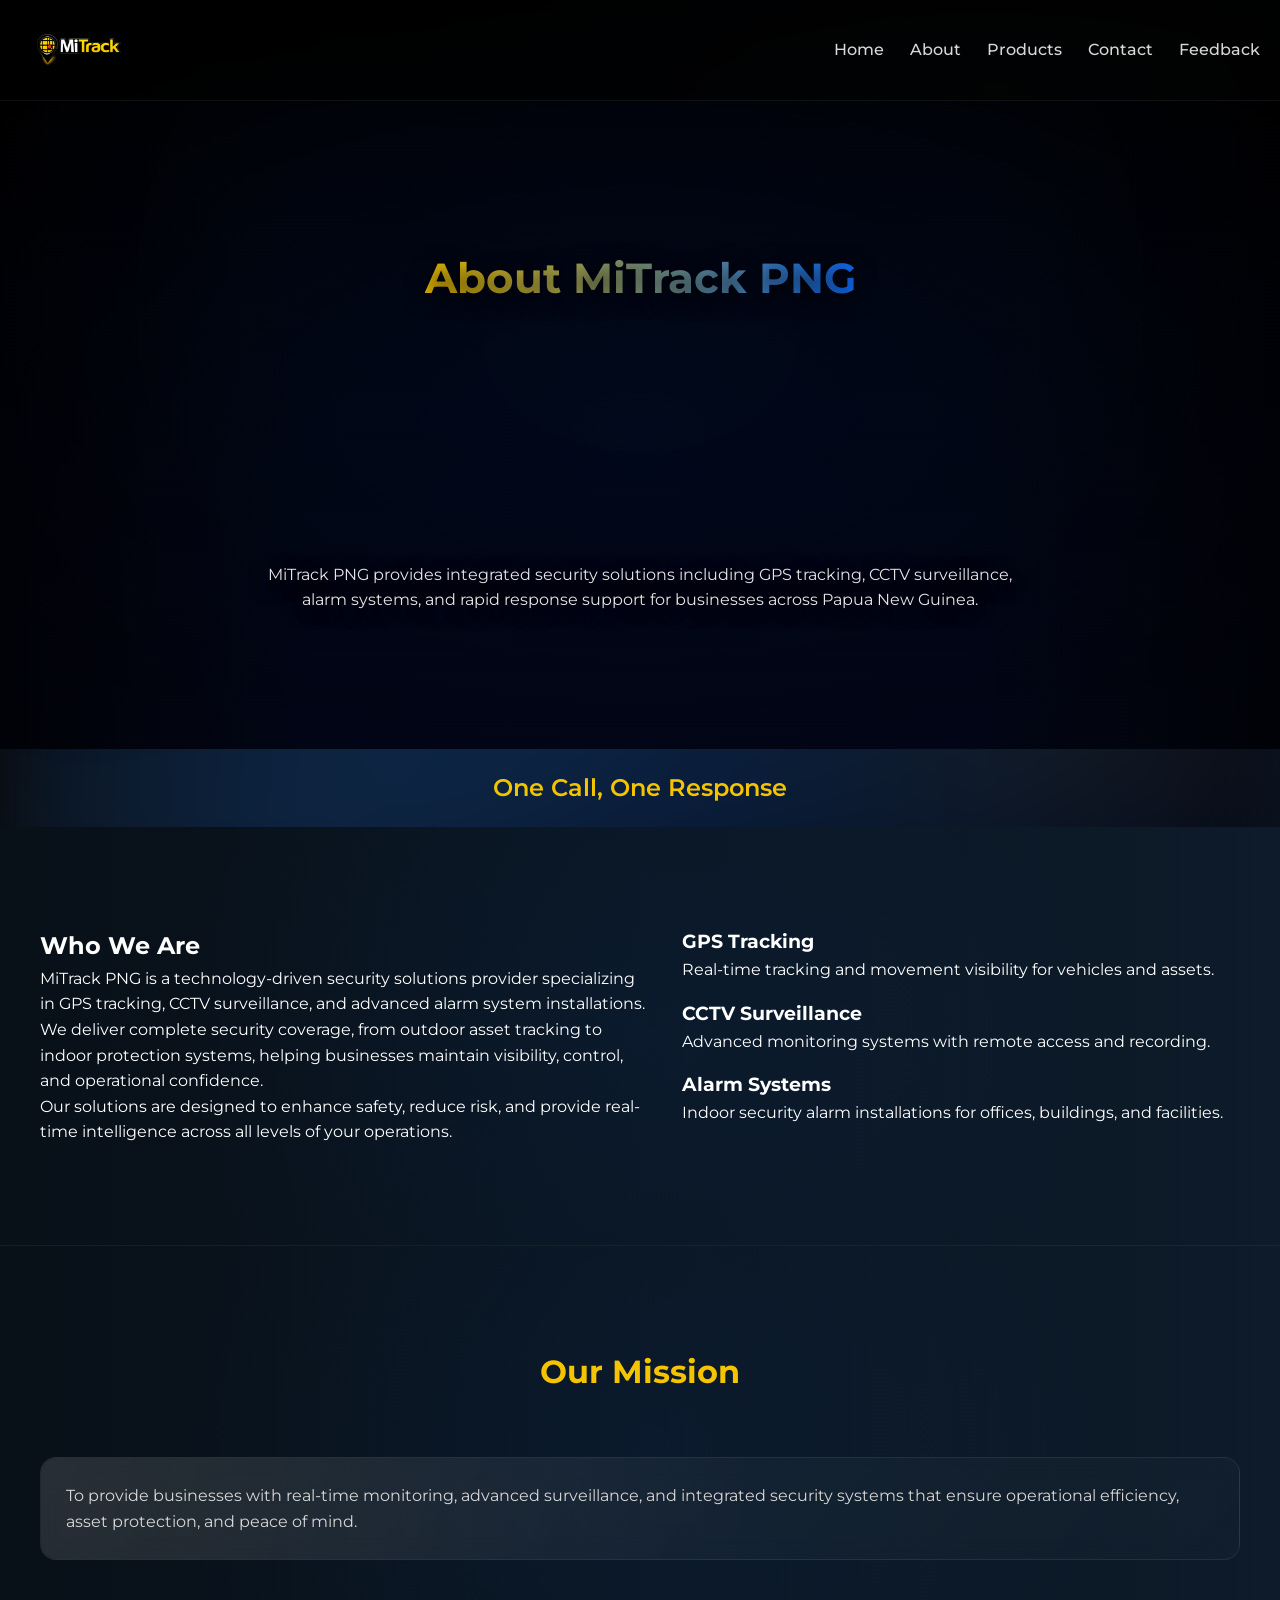
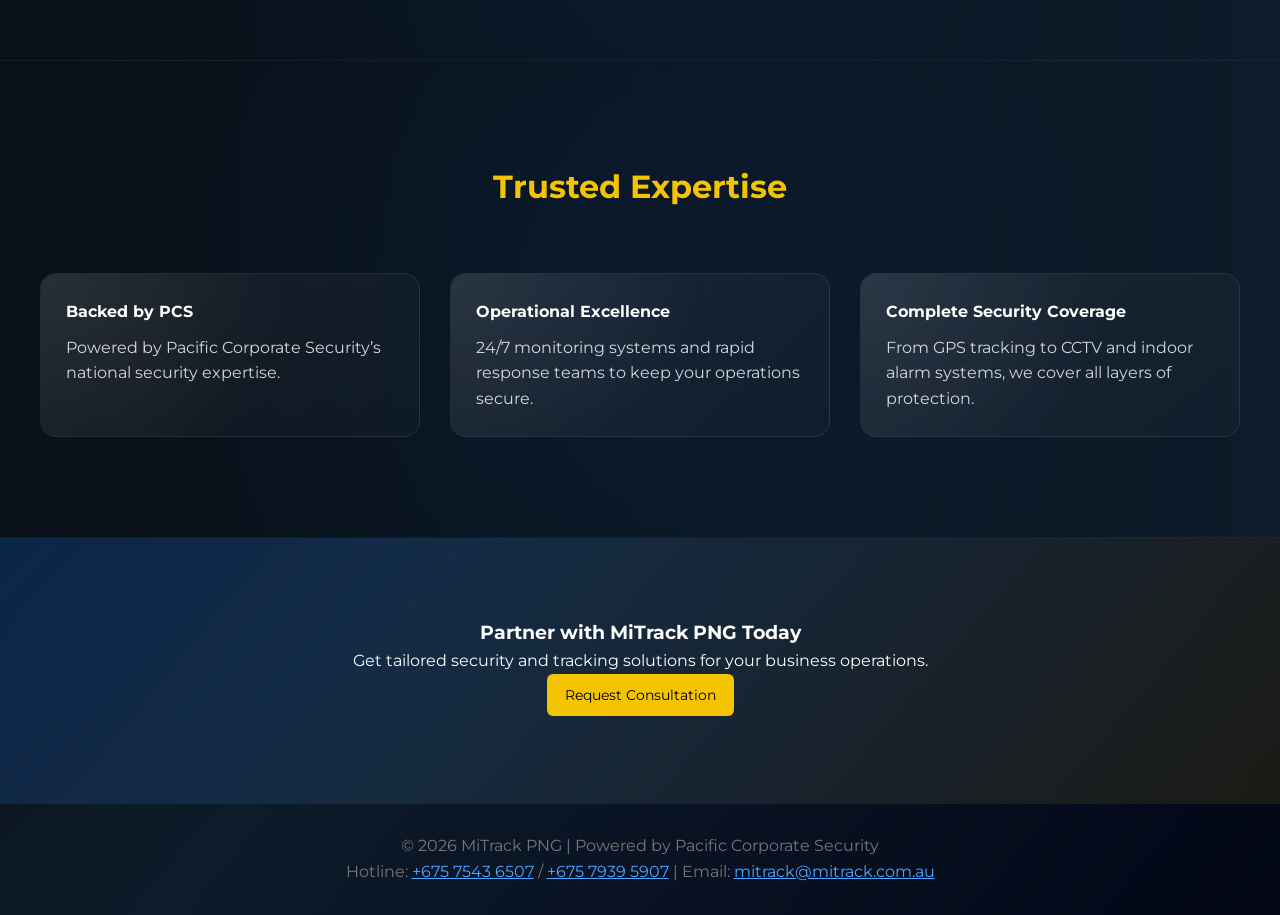
==== about.html @ 1e03e157 "Update about page slideshow captions" ====
<!DOCTYPE html>
<html lang="en">
<head>
<meta charset="UTF-8">
<meta name="viewport" content="width=device-width, initial-scale=1.0">
<title>About | MiTrack PNG</title>
<meta name="description" content="Learn about MiTrack PNG’s mission and trusted expertise in GPS tracking, surveillance, and response services.">
<meta property="og:title" content="About MiTrack PNG">
<meta property="og:description" content="Discover MiTrack PNG’s mission and partnership-driven security expertise.">
<meta property="og:type" content="website">
<meta property="og:url" content="https://mitrackpng.com/about.html">
<meta property="og:image" content="https://mitrackpng.com/assets/images/logo.png">
<link rel="canonical" href="https://mitrackpng.com/about.html">
<link rel="preconnect" href="https://fonts.googleapis.com">
<link rel="preconnect" href="https://fonts.gstatic.com" crossorigin>
<link href="https://fonts.googleapis.com/css2?family=Montserrat:wght@300;400;600;700&display=swap" rel="stylesheet">
<link rel="stylesheet" href="css/style.css?v=20260530">
</head>
<body>

<nav>
  <div class="nav-left">
    <a href="index.html" class="logo-link" aria-label="MiTrack PNG home"><img src="assets/images/logo.png" alt="MiTrack Logo" class="logo"></a>
    <button id="nav-toggle" aria-label="Toggle menu" aria-controls="primary-navigation" aria-expanded="false">☰</button>
  </div>
  <ul id="primary-navigation">
    <li><a href="index.html">Home</a></li>
    <li><a href="about.html">About</a></li>
    <li><a href="products.html">Products</a></li>
    <li><a href="contact.html">Contact</a></li>
    <li><a href="feedback.html">Feedback</a></li>
  </ul>
</nav>

<section class="hero about-hero">
  <div class="about-slideshow" aria-label="MiTrack PNG service slideshow">
    <figure class="about-slide about-slide-1">
      <img src="assets/images/mt_01.png" alt="Technical Response Unit Team">
      <figcaption>Technical Response Unit Team</figcaption>
    </figure>
    <figure class="about-slide about-slide-2">
      <img src="assets/images/mt_02.png" alt="Technical Response Unit Team">
      <figcaption>Technical Response Unit Team</figcaption>
    </figure>
    <figure class="about-slide about-slide-3">
      <img src="assets/images/mt_03.png" alt="Technical Response Unit Team">
      <figcaption>Technical Response Unit Team</figcaption>
    </figure>
    <figure class="about-slide about-slide-4">
      <img src="assets/images/mt_12.png" alt="Technical Response Unit Team">
      <figcaption>Technical Response Unit Team</figcaption>
    </figure>
    <figure class="about-slide about-slide-5">
      <img src="assets/images/mt_13.png" alt="Technical Response Unit Team">
      <figcaption>Technical Response Unit Team</figcaption>
    </figure>
    <figure class="about-slide about-slide-6">
      <img src="assets/images/mt_04.png" alt="Tracking Device Installation">
      <figcaption>Tracking Device Installation</figcaption>
    </figure>
    <figure class="about-slide about-slide-7">
      <img src="assets/images/mt_05.png" alt="Tracking Device Installation">
      <figcaption>Tracking Device Installation</figcaption>
    </figure>
    <figure class="about-slide about-slide-8">
      <img src="assets/images/mt_06.png" alt="Personal Tracking">
      <figcaption>Personal Tracking</figcaption>
    </figure>
    <figure class="about-slide about-slide-9">
      <img src="assets/images/mt_08.png" alt="CCTV Installation">
      <figcaption>CCTV INSTALLATION</figcaption>
    </figure>
    <figure class="about-slide about-slide-10">
      <img src="assets/images/mt_10.png" alt="Live Tracking Management System">
      <figcaption>Live Tracking Management System</figcaption>
    </figure>
    <figure class="about-slide about-slide-11">
      <img src="assets/images/mt_11.jpg" alt="Live Tracking Management System">
      <figcaption>Live Tracking Management System</figcaption>
    </figure>
  </div>
  <div class="about-hero-content">
    <h1>About MiTrack PNG</h1>
    <p>MiTrack PNG provides integrated security solutions including GPS tracking, CCTV surveillance, alarm systems, and rapid response support for businesses across Papua New Guinea.</p>
  </div>
</section>

<section class="motto">
  <div class="motto-container">
    <p class="motto-text">One Call, One Response</p>
  </div>
</section>

<section class="section about-split">
  <div class="about-grid">
    <div class="about-text">
      <h2>Who We Are</h2>
      <p>MiTrack PNG is a technology-driven security solutions provider specializing in GPS tracking, CCTV surveillance, and advanced alarm system installations.</p>
      <p>We deliver complete security coverage, from outdoor asset tracking to indoor protection systems, helping businesses maintain visibility, control, and operational confidence.</p>
      <p>Our solutions are designed to enhance safety, reduce risk, and provide real-time intelligence across all levels of your operations.</p>
    </div>
    <div class="about-visual">
      <div class="about-card">
        <h3>GPS Tracking</h3>
        <p>Real-time tracking and movement visibility for vehicles and assets.</p>
      </div>
      <div class="about-card">
        <h3>CCTV Surveillance</h3>
        <p>Advanced monitoring systems with remote access and recording.</p>
      </div>
      <div class="about-card">
        <h3>Alarm Systems</h3>
        <p>Indoor security alarm installations for offices, buildings, and facilities.</p>
      </div>
    </div>
  </div>
</section>

<section class="section">
  <div class="section-title"><h2>Our Mission</h2></div>
  <div class="card">
    <p>To provide businesses with real-time monitoring, advanced surveillance, and integrated security systems that ensure operational efficiency, asset protection, and peace of mind.</p>
  </div>
</section>

<section class="section">
  <div class="section-title"><h2>Trusted Expertise</h2></div>
  <div class="grid">
    <div class="card">
      <h4>Backed by PCS</h4>
      <p>Powered by Pacific Corporate Security’s national security expertise.</p>
    </div>
    <div class="card">
      <h4>Operational Excellence</h4>
      <p>24/7 monitoring systems and rapid response teams to keep your operations secure.</p>
    </div>
    <div class="card">
      <h4>Complete Security Coverage</h4>
      <p>From GPS tracking to CCTV and indoor alarm systems, we cover all layers of protection.</p>
    </div>
  </div>
</section>

<section class="cta">
  <h3>Partner with MiTrack PNG Today</h3>
  <p>Get tailored security and tracking solutions for your business operations.</p>
  <a href="contact.html" class="btn btn-primary">Request Consultation</a>
</section>

<footer>
  <p>© 2026 MiTrack PNG | Powered by Pacific Corporate Security</p>
  <p>Hotline: <a href="tel:+67575436507">+675 7543 6507</a> / <a href="tel:+67579395907">+675 7939 5907</a> | Email: <a href="mailto:mitrack@mitrack.com.au">mitrack@mitrack.com.au</a></p>
</footer>

<script src="js/main.js?v=20260530"></script>
</body>
</html>
---- css/style.css ----
/* =========================
   VARIABLES (BRANDING)
========================= */
:root {
    --primary-gold: #f5c400;
    --pcs-blue: #0d6efd;
    --light-blue: #4da6ff;
}

/* =========================
   RESET
========================= */
* {
    margin: 0;
    padding: 0;
    box-sizing: border-box;
}

/* =========================
   BODY
========================= */
html {
    scroll-behavior: smooth;
}

body {
    font-family: 'Montserrat', sans-serif;
    background: linear-gradient(130deg, #050505, #0a0a0a, #0d1b2a, #020617);
    color: #fff;
    line-height: 1.6;
    position: relative;
    overflow-x: hidden;
}

/* =========================
   FULL BLUR ABSTRACT BACKGROUND
========================= */
body::before {
    content: "";
    position: fixed;
    inset: 0;
    width: 100%;
    height: 100%;
    background: radial-gradient(ellipse 80% 60% at 20% 30%, rgba(13, 110, 253, 0.18) 0%, transparent 50%), radial-gradient(ellipse 70% 80% at 80% 20%, rgba(245, 196, 0, 0.08) 0%, transparent 45%), radial-gradient(ellipse 90% 100% at 50% 80%, rgba(13, 110, 253, 0.12) 0%, transparent 55%), radial-gradient(ellipse 60% 70% at 85% 75%, rgba(245, 196, 0, 0.06) 0%, transparent 50%), radial-gradient(circle at 15% 70%, rgba(13, 110, 253, 0.1) 0%, transparent 40%), linear-gradient(130deg, #050505 0%, #0a0a0a 25%, #0d1b2a 50%, #020617 100%);
    z-index: -2;
    filter: blur(40px);
    pointer-events: none;
}

/* Additional layered depth effect */
body::after {
    content: "";
    position: fixed;
    inset: 0;
    width: 100%;
    height: 100%;
    background: radial-gradient(ellipse 100% 80% at 0% 50%, rgba(13, 110, 253, 0.06) 0%, transparent 40%), radial-gradient(ellipse 75% 90% at 100% 40%, rgba(245, 196, 0, 0.04) 0%, transparent 45%), radial-gradient(circle at 50% 0%, rgba(13, 110, 253, 0.08) 0%, transparent 50%);
    z-index: -1;
    filter: blur(60px);
    pointer-events: none;
}

img {
    max-width: 100%;
    height: auto;
    display: block;
}

/* =========================
   NAVBAR
========================= */
.nav-center {
    width: 100%;
    padding: 15px 30px;
    background: #000;
}

.nav-top {
    display: flex;
    justify-content: space-between;
    align-items: center;
}

.logo {
    height: 80px;
}

.nav-links {
    display: flex;
    gap: 40px;
    list-style: none;
    justify-content: center;
}

.nav-links a {
    color: #ccc;
    text-decoration: none;
    font-size: 14px;
}

.nav-links a:hover,
.nav-links a.active {
    color: var(--primary-gold);
}

nav {
    position: sticky;
    top: 0;
    z-index: 1000;
    background: rgba(0, 0, 0, 0.92);
    backdrop-filter: blur(6px);
    border-bottom: 1px solid rgba(255, 255, 255, 0.06);
    padding: 10px 20px;
    display: flex;
    align-items: center;
    justify-content: space-between;
    gap: 20px;
}

.nav-left {
    display: flex;
    justify-content: space-between;
    align-items: center;
    gap: 16px;
}

.logo-link {
    display: inline-flex;
    align-items: center;
}

#nav-toggle {
    display: none;
    border: 1px solid rgba(255,255,255,0.2);
    background: transparent;
    color: #fff;
    font-size: 24px;
    border-radius: 8px;
    width: 44px;
    height: 44px;
    cursor: pointer;
}

#primary-navigation {
    display: flex;
    justify-content: flex-end;
    list-style: none;
    gap: 26px;
    margin-top: 0;
    margin-left: auto;
    align-items: center;
}

#primary-navigation a {
    color: #d8d8d8;
    text-decoration: none;
    font-weight: 500;
    display: inline-flex;
    align-items: center;
    min-height: 44px;
}

#primary-navigation a:hover,
#primary-navigation a:focus-visible,
#primary-navigation a.active {
    color: var(--primary-gold);
}

/* =========================
   HERO
========================= */
.hero {
    text-align: center;
    padding: 100px 20px 60px;
    max-width: 900px;
    margin: auto;
}

.hero h1 {
    font-size: 42px;
    background: linear-gradient(90deg, var(--primary-gold), var(--pcs-blue));
    -webkit-background-clip: text;
    -webkit-text-fill-color: transparent;
}

.hero p {
    color: #aaa;
    margin-top: 15px;
}

.hero > * + * {
    margin-top: 18px;
}

.hero-buttons {
    display: flex;
    gap: 14px;
    justify-content: center;
    flex-wrap: wrap;
}

.hero.about-hero {
    position: relative;
    isolation: isolate;
    width: 100%;
    max-width: none;
    height: clamp(520px, 72vh, 760px);
    margin: 0;
    padding: clamp(36px, 8vw, 76px) 20px clamp(42px, 9vw, 96px);
    display: grid;
    align-items: stretch;
    justify-items: center;
    overflow: hidden;
}

.about-hero::before,
.about-hero::after {
    content: "";
    position: absolute;
    inset: 0;
    z-index: -1;
    pointer-events: none;
}

.about-hero::before {
    background: linear-gradient(180deg, rgba(0, 0, 0, 0.42), rgba(2, 6, 23, 0.78)), radial-gradient(ellipse at center, rgba(13, 110, 253, 0.1), rgba(0, 0, 0, 0.72));
}

.about-hero::after {
    background: linear-gradient(90deg, rgba(0, 0, 0, 0.58), transparent 24%, transparent 76%, rgba(0, 0, 0, 0.58));
}

.about-slideshow {
    position: absolute;
    inset: 0;
    z-index: -2;
    background: #020617;
}

.about-slide {
    position: absolute;
    inset: 0;
    width: 100%;
    height: 100%;
    opacity: 0;
    transform: scale(1.06);
    animation: aboutSlideShow 55s infinite;
}

.about-slide img {
    width: 100%;
    height: 100%;
    object-fit: cover;
}

.about-slide figcaption {
    position: absolute;
    left: 50%;
    bottom: clamp(34px, 7vw, 72px);
    transform: translateX(-50%);
    width: min(calc(100% - 40px), 760px);
    padding: 12px 20px;
    border: 1px solid rgba(245, 196, 0, 0.4);
    border-radius: 999px;
    background: rgba(2, 6, 23, 0.68);
    box-shadow: 0 12px 32px rgba(0, 0, 0, 0.35);
    color: var(--primary-gold);
    font-size: clamp(0.85rem, 2.7vw, 1.08rem);
    font-weight: 700;
    letter-spacing: 0.08em;
    line-height: 1.3;
    text-align: center;
    text-transform: uppercase;
    backdrop-filter: blur(6px);
}

.about-slide-1 {
    animation-delay: 0s;
}

.about-slide-2 {
    animation-delay: 5s;
}

.about-slide-3 {
    animation-delay: 10s;
}

.about-slide-4 {
    animation-delay: 15s;
}

.about-slide-5 {
    animation-delay: 20s;
}

.about-slide-6 {
    animation-delay: 25s;
}

.about-slide-7 {
    animation-delay: 30s;
}

.about-slide-8 {
    animation-delay: 35s;
}

.about-slide-9 {
    animation-delay: 40s;
}

.about-slide-10 {
    animation-delay: 45s;
}

.about-slide-11 {
    animation-delay: 50s;
}

.about-hero-content {
    width: min(100%, 900px);
    min-height: 100%;
    padding: clamp(28px, 6vw, 58px) clamp(20px, 5vw, 52px);
    display: flex;
    flex-direction: column;
    align-items: center;
    justify-content: space-between;
    gap: clamp(24px, 5vw, 48px);
    text-shadow: 0 4px 22px rgba(0, 0, 0, 0.85);
}

.about-hero-content p {
    color: rgba(255, 255, 255, 0.9);
    font-weight: 400;
}

@keyframes aboutSlideShow {
    0% {
        opacity: 0;
        transform: scale(1.06);
    }

    2.25% {
        opacity: 1;
    }

    7.4% {
        opacity: 1;
        transform: scale(1);
    }

    9.09% {
        opacity: 0;
        transform: scale(1);
    }

    100% {
        opacity: 0;
        transform: scale(1.06);
    }
}

@media (prefers-reduced-motion: reduce) {
    .about-slide {
        animation: none;
    }

    .about-slide-1 {
        opacity: 1;
        transform: scale(1);
    }
}

/* =========================
   BUTTONS (UPGRADED)
========================= */
.btn {
    padding: 10px 18px;
    border-radius: 6px;
    font-size: 14px;
    text-decoration: none;
    transition: 0.3s;
    position: relative;
    overflow: hidden;
    display: inline-block;
    border: none;
    cursor: pointer;
    font-family: inherit;
}

.btn::after {
    content: "";
    position: absolute;
    width: 0;
    height: 0;
    background: rgba(255,255,255,0.3);
    border-radius: 50%;
    top: 50%;
    left: 50%;
    transform: translate(-50%, -50%);
    transition: width 0.4s, height 0.4s;
}

.btn:hover::after {
    width: 200%;
    height: 200%;
}

.btn-primary {
    background: var(--primary-gold);
    color: #000;
}

.btn-outline {
    border: 1px solid var(--primary-gold);
    color: var(--primary-gold);
    background: transparent;
}

/* =========================
   SECTION (PREMIUM)
========================= */
.section {
    position: relative;
    width: 100%;
    padding: 100px 20px;
    background: linear-gradient(90deg, #081018, #0d1b2a);
    border-bottom: 1px solid rgba(255,255,255,0.05);
}

.section::before {
    content: "";
    position: absolute;
    inset: 0;
    background: radial-gradient(circle at center, rgba(13,110,253,0.05), transparent 70%);
    pointer-events: none;
}

/* INNER CONTAINER */
.container {
    max-width: 1200px;
    margin: 0 auto;
}

.section > * {
    position: relative;
    z-index: 1;
}

.section .section-title,
.section .grid,
.section .card,
.section .about-grid,
.section .map-container,
.section .map-info,
.section .contact-form-card,
.section .feedback-form-card,
.section .feedback-display-grid {
    max-width: 1200px;
    margin-left: auto;
    margin-right: auto;
}

/* =========================
   SECTION TITLE
========================= */
.section-title {
    text-align: center;
    margin-bottom: 60px;
}

.section-title h2 {
    color: var(--primary-gold);
    font-size: 32px;
    font-weight: 700;
}

.section-title p {
    color: #aaa;
}

/* =========================
   GRID
========================= */
.grid {
    display: grid;
    grid-template-columns: repeat(auto-fit, minmax(300px, 1fr));
    gap: 30px;
}

/* =========================
   GLASS CARDS (FINAL)
========================= */
.card {
    position: relative;
    padding: 25px;
    border-radius: 16px;
    background: linear-gradient(135deg, rgba(255,255,255,0.06), rgba(255,255,255,0.02));
    border: 1px solid rgba(255,255,255,0.08);
    backdrop-filter: blur(12px);
    overflow: hidden;
    transition: all 0.35s ease;
}

.card::before {
    content: "";
    position: absolute;
    inset: 0;
    border-radius: 16px;
    background: radial-gradient(circle at top left, rgba(255,255,255,0.08), transparent 60%);
    pointer-events: none;
}

.card::after {
    content: "";
    position: absolute;
    top: 0;
    left: -120%;
    width: 60%;
    height: 100%;
    background: linear-gradient(120deg, transparent, rgba(255,255,255,0.15), transparent);
    transform: skewX(-20deg);
    transition: 0.8s;
}

.card:hover {
    transform: translateY(-8px) scale(1.02);
    border-color: var(--primary-gold);
    box-shadow: 0 10px 30px rgba(0,0,0,0.5), 0 0 20px rgba(245,196,0,0.15);
}

.card:hover::after {
    left: 120%;
}

.card p {
    color: #d6d6d6;
}

.card h4,
.card h3,
.card h2 {
    margin-bottom: 10px;
}

.card a {
    color: var(--light-blue);
    font-size: 13px;
}

/* =========================
   FEEDBACK STYLES
========================= */
.feedback-form-card {
    max-width: 900px;
    margin: 0 auto;
}

.star-rating-container {
    display: flex;
    align-items: center;
    gap: 16px;
    margin-top: 12px;
}

.star-rating {
    display: flex;
    gap: 8px;
    font-size: 32px;
}

.star {
    cursor: pointer;
    color: rgba(245, 196, 0, 0.3);
    transition: all 0.2s ease;
    user-select: none;
}

.star:hover,
.star.active {
    color: var(--primary-gold);
    text-shadow: 0 0 8px rgba(245, 196, 0, 0.6);
    transform: scale(1.15);
}

.rating-text {
    color: #aaa;
    font-size: 13px;
    min-width: 80px;
}

.rating-text.rated {
    color: var(--primary-gold);
}

/* Feedback Display Grid */
.feedback-display-grid {
    display: grid;
    grid-template-columns: repeat(auto-fit, minmax(320px, 1fr));
    gap: 24px;
}

.feedback-card {
    position: relative;
    padding: 24px;
    border-radius: 14px;
    background: linear-gradient(135deg, rgba(13, 110, 253, 0.08), rgba(245, 196, 0, 0.04));
    border: 1px solid rgba(245, 196, 0, 0.15);
    backdrop-filter: blur(10px);
    transition: all 0.3s ease;
}

.feedback-card:hover {
    transform: translateY(-6px);
    border-color: var(--primary-gold);
    box-shadow: 0 8px 24px rgba(245, 196, 0, 0.1);
}

.feedback-header {
    display: flex;
    justify-content: space-between;
    align-items: flex-start;
    margin-bottom: 16px;
}

.feedback-header h4 {
    color: var(--primary-gold);
    font-size: 18px;
}

.feedback-rating {
    display: flex;
    flex-direction: column;
    align-items: flex-end;
    gap: 4px;
}

.rating-stars {
    color: var(--primary-gold);
    font-size: 18px;
    letter-spacing: 2px;
}

.rating-value {
    color: #aaa;
    font-size: 12px;
}

.feedback-text {
    color: #d6d6d6;
    margin-bottom: 16px;
    line-height: 1.6;
    font-size: 14px;
}

.feedback-footer {
    display: flex;
    justify-content: space-between;
    align-items: center;
    padding-top: 16px;
    border-top: 1px solid rgba(255, 255, 255, 0.1);
    font-size: 13px;
}

.feedback-author {
    color: var(--light-blue);
    font-weight: 600;
}

.feedback-date {
    color: #777;
}

/* Stat Cards */
.stat-card {
    position: relative;
    padding: 30px 25px;
    border-radius: 16px;
    background: linear-gradient(135deg, rgba(245, 196, 0, 0.08), rgba(13, 110, 253, 0.08));
    border: 1px solid rgba(245, 196, 0, 0.2);
    backdrop-filter: blur(12px);
    text-align: center;
    transition: all 0.3s ease;
}

.stat-card:hover {
    transform: translateY(-8px);
    border-color: var(--primary-gold);
    box-shadow: 0 10px 30px rgba(245, 196, 0, 0.1);
}

.stat-number {
    font-size: 48px;
    font-weight: 700;
    background: linear-gradient(90deg, var(--primary-gold), var(--pcs-blue));
    -webkit-background-clip: text;
    -webkit-text-fill-color: transparent;
    margin-bottom: 8px;
}

.stat-label {
    color: var(--primary-gold);
    font-size: 18px;
    font-weight: 600;
    margin-bottom: 12px;
}

.stat-card p {
    color: #aaa;
    font-size: 14px;
    line-height: 1.5;
}

/* Form Styling */
.features {
    list-style: none;
    margin: 14px 0 18px;
    padding: 0;
    display: grid;
    gap: 10px;
}

.features li {
    display: flex;
    align-items: center;
    gap: 10px;
    color: #d6d6d6;
}

.product-card h4 {
    display: flex;
    align-items: center;
    gap: 12px;
}

.product-title-icon {
    width: 28px;
    height: 28px;
    border-radius: 8px;
    border: 1px solid rgba(255, 255, 255, 0.2);
    background: linear-gradient(145deg, rgba(255, 255, 255, 0.12), rgba(255, 255, 255, 0.03));
    display: inline-flex;
    align-items: center;
    justify-content: center;
    box-shadow: inset 0 1px 0 rgba(255, 255, 255, 0.14), 0 4px 10px rgba(0, 0, 0, 0.35);
    flex: 0 0 28px;
}

.product-emoji {
    font-size: 16px;
    line-height: 1;
    color: #fff;
    font-family: "Montserrat", sans-serif;
}

.feature-emoji {
    width: 18px;
    height: 18px;
    color: #fff;
    opacity: 1;
    font-size: 16px;
    line-height: 1;
    font-family: "Montserrat", sans-serif;
    display: inline-flex;
    align-items: center;
    justify-content: center;
    flex: 0 0 18px;
}

/* =========================
   MAP CLEANUP (KEPT)
========================= */
.map-container {
    max-width: 750px;
    margin: 30px auto;
    position: relative;
    background: rgba(255,255,255,0.03);
    padding: 15px;
    border-radius: 12px;
}

.map-container img {
    width: 100%;
    border-radius: 8px;
}

.map-info {
    margin-top: 16px;
    display: flex;
    justify-content: center;
    gap: 10px;
    flex-wrap: wrap;
}

.map-info span {
    background: rgba(255, 255, 255, 0.08);
    border: 1px solid rgba(255, 255, 255, 0.12);
    border-radius: 999px;
    padding: 6px 12px;
    font-size: 13px;
}

.about-grid {
    display: grid;
    grid-template-columns: minmax(0, 1.1fr) minmax(0, 1fr);
    gap: 28px;
    align-items: start;
}

.about-visual {
    display: grid;
    gap: 16px;
}

.motto {
    padding: 20px;
}

.motto-container {
    max-width: 1200px;
    margin: 0 auto;
}

.motto-text {
    text-align: center;
    font-size: 24px;
    font-weight: 600;
    color: var(--primary-gold);
}

.testimonials .stars {
    font-size: 22px;
    letter-spacing: 2px;
    line-height: 1;
    color: var(--primary-gold);
    margin-bottom: 12px;
}

.map-point {
    position: absolute;
    width: 14px;
    height: 14px;
    background: var(--primary-gold);
    border-radius: 50%;
    box-shadow: 0 0 10px var(--primary-gold), 0 0 20px var(--primary-gold);
    animation: pulse 2s infinite;
}

.point1 { top: 30%; left: 40%; }
.point2 { top: 55%; left: 65%; }
.point3 { top: 70%; left: 35%; }

.live-light {
    position: absolute;
    width: 10px;
    height: 10px;
    border-radius: 50%;
    background: #4dff95;
    box-shadow: 0 0 6px #4dff95, 0 0 14px rgba(77,255,149,0.9);
    animation: blink 1.1s infinite steps(1, end);
}

.light1 { top: 36%; left: 47%; animation-delay: 0s; }
.light2 { top: 48%; left: 58%; animation-delay: 0.2s; }
.light3 { top: 62%; left: 46%; animation-delay: 0.4s; }
.light4 { top: 40%; left: 67%; animation-delay: 0.6s; }

/* =========================
   CTA
========================= */
.cta {
    text-align: center;
    padding: 80px 20px;
    background: linear-gradient(135deg, rgba(13,110,253,0.2), rgba(245,196,0,0.1));
}

/* =========================
   FOOTER
========================= */
footer {
    text-align: center;
    padding: 30px;
    color: #777;
}

footer a {
    color: var(--light-blue);
}

.contact-actions {
    margin-top: 14px;
    display: flex;
    gap: 10px;
    flex-wrap: wrap;
}

.icon-btn {
    display: inline-flex;
    align-items: center;
    gap: 6px;
    border-radius: 999px;
    padding: 8px 12px;
    font-size: 13px;
    font-weight: 600;
    text-decoration: none;
    border: 1px solid transparent;
}

.icon-btn-whatsapp {
    background: rgba(37, 211, 102, 0.2);
    border-color: rgba(37, 211, 102, 0.45);
    color: #9ff7c3;
}

.icon-btn-email {
    background: rgba(77, 166, 255, 0.16);
    border-color: rgba(77, 166, 255, 0.45);
    color: #b8ddff;
}

.icon-btn:hover,
.icon-btn:focus-visible {
    transform: translateY(-1px);
    filter: brightness(1.08);
}

.contact-form-card {
    max-width: 900px;
    margin: 0 auto;
}

.form-grid {
    display: grid;
    grid-template-columns: repeat(2, minmax(0, 1fr));
    gap: 18px;
}

.form-group-full {
    grid-column: 1 / -1;
}

.form-group label {
    display: inline-block;
    margin-bottom: 8px;
    font-weight: 500;
}

.form-group input,
.form-group select,
.form-group textarea {
    width: 100%;
    border: 1px solid rgba(255,255,255,0.15);
    background: rgba(255,255,255,0.04);
    color: #fff;
    border-radius: 10px;
    padding: 12px;
    font-family: inherit;
    transition: all 0.3s ease;
}

.form-group input:focus,
.form-group select:focus,
.form-group textarea:focus {
    outline: none;
    border-color: var(--primary-gold);
    background: rgba(255,255,255,0.08);
    box-shadow: 0 0 12px rgba(245, 196, 0, 0.2);
}

.form-group select option {
    color: #000;
}

.form-group input[type="checkbox"] {
    width: auto;
    margin-right: 8px;
    cursor: pointer;
}

.form-actions {
    display: flex;
    align-items: center;
    justify-content: space-between;
    gap: 16px;
    margin-top: 18px;
    flex-wrap: wrap;
}

.form-note {
    color: #aaa;
    font-size: 14px;
}

.form-status {
    margin-top: 12px;
    font-size: 14px;
}

.form-status-success { color: #64f0a8; }
.form-status-error { color: #ff8b8b; }
.form-status-pending { color: #8ac5ff; }

.form-honeypot {
    position: absolute;
    left: -9999px;
}

@media (max-width: 900px) {
    .hero {
        padding-top: 70px;
    }

    .hero h1 {
        font-size: 34px;
    }

    .section {
        padding: 70px 18px;
    }
}

@media (max-width: 720px) {
    .logo {
        height: 64px;
    }

    .nav-left {
        width: 100%;
    }

    #nav-toggle {
        display: inline-flex;
        align-items: center;
        justify-content: center;
        margin-left: auto;
    }

    nav {
        flex-wrap: wrap;
        padding: 8px 14px;
    }

    #primary-navigation {
        display: none;
        flex-direction: column;
        align-items: center;
        gap: 14px;
        padding: 12px 0 16px;
        width: 100%;
        margin-left: 0;
        border-top: 1px solid rgba(255, 255, 255, 0.1);
        max-height: calc(100dvh - 92px);
        overflow-y: auto;
    }

    nav.open #primary-navigation {
        display: flex;
    }

    #primary-navigation li {
        width: 100%;
    }

    #primary-navigation a {
        width: 100%;
        justify-content: center;
        padding: 8px 12px;
        border-radius: 8px;
    }

    .form-grid {
        grid-template-columns: 1fr;
    }

    .form-actions .btn {
        width: 100%;
        text-align: center;
    }

    .about-grid {
        grid-template-columns: 1fr;
    }

    .testimonials .stars {
        font-size: 24px;
    }

    .star-rating {
        font-size: 28px;
        gap: 6px;
    }

    .feedback-header {
        flex-direction: column;
        gap: 12px;
    }

    .feedback-rating {
        align-items: flex-start;
    }

    .stat-number {
        font-size: 36px;
    }
}

@media (min-width: 721px) and (max-width: 1024px) {
    nav {
        padding: 10px 16px;
        gap: 12px;
    }

    .logo {
        height: 72px;
    }

    #primary-navigation {
        gap: 16px;
    }

    #primary-navigation a {
        font-size: 15px;
    }
}



/* =========================
   RESPONSIVE ENHANCEMENTS
========================= */
.hero {
    width: min(100%, 900px);
    padding: clamp(72px, 12vw, 100px) 20px clamp(48px, 8vw, 60px);
}

.hero h1 {
    font-size: clamp(1.95rem, 5.5vw, 2.625rem);
    line-height: 1.2;
}

.hero p {
    max-width: 68ch;
    margin-left: auto;
    margin-right: auto;
}

.section-title h2 {
    font-size: clamp(1.65rem, 4.2vw, 2rem);
}

.grid,
.feedback-display-grid {
    grid-template-columns: repeat(auto-fit, minmax(min(100%, 260px), 1fr));
}

.card,
.feedback-card,
.stat-card,
.testimonial-card {
    height: 100%;
}

.map-container {
    max-width: 100%;
}

.map-info {
    display: flex;
    gap: 10px;
    flex-wrap: wrap;
}

.map-info span {
    flex: 1 1 180px;
    min-width: 0;
}

@media (max-width: 1024px) {
    .section {
        padding: 82px 20px;
    }

    .section-title {
        margin-bottom: 42px;
    }

    .grid,
    .feedback-display-grid {
        gap: 20px;
    }
}

@media (max-width: 720px) {
    .hero-buttons {
        flex-direction: column;
        align-items: stretch;
    }

    .hero-buttons .btn {
        width: 100%;
        text-align: center;
    }

    .card,
    .feedback-card,
    .stat-card,
    .testimonial-card {
        padding: 20px;
    }

    .map-info span {
        flex-basis: 100%;
    }

    .feedback-footer {
        gap: 10px;
    }
}

@media (max-width: 480px) {
    nav {
        padding-inline: 10px;
    }

    .logo {
        height: 54px;
    }

    .section {
        padding: 58px 14px;
    }

    .star-rating {
        font-size: 24px;
        gap: 4px;
    }

    .rating-text {
        font-size: 12px;
    }
}

/* =========================
   ANIMATIONS
========================= */
.fade-in {
    opacity: 0;
    transform: translate3d(0, 42px, 0);
    transition: opacity 0.7s ease, transform 0.7s ease;
    will-change: opacity, transform;
}

.fade-in.show {
    opacity: 1;
    transform: translateY(0);
}

@keyframes blink {
    0%, 49% { opacity: 1; }
    50%, 100% { opacity: 0.15; }
}

@keyframes pulse {
    0% { transform: scale(1); opacity: 0.9; }
    70% { transform: scale(1.35); opacity: 0.3; }
    100% { transform: scale(1); opacity: 0.9; }
}
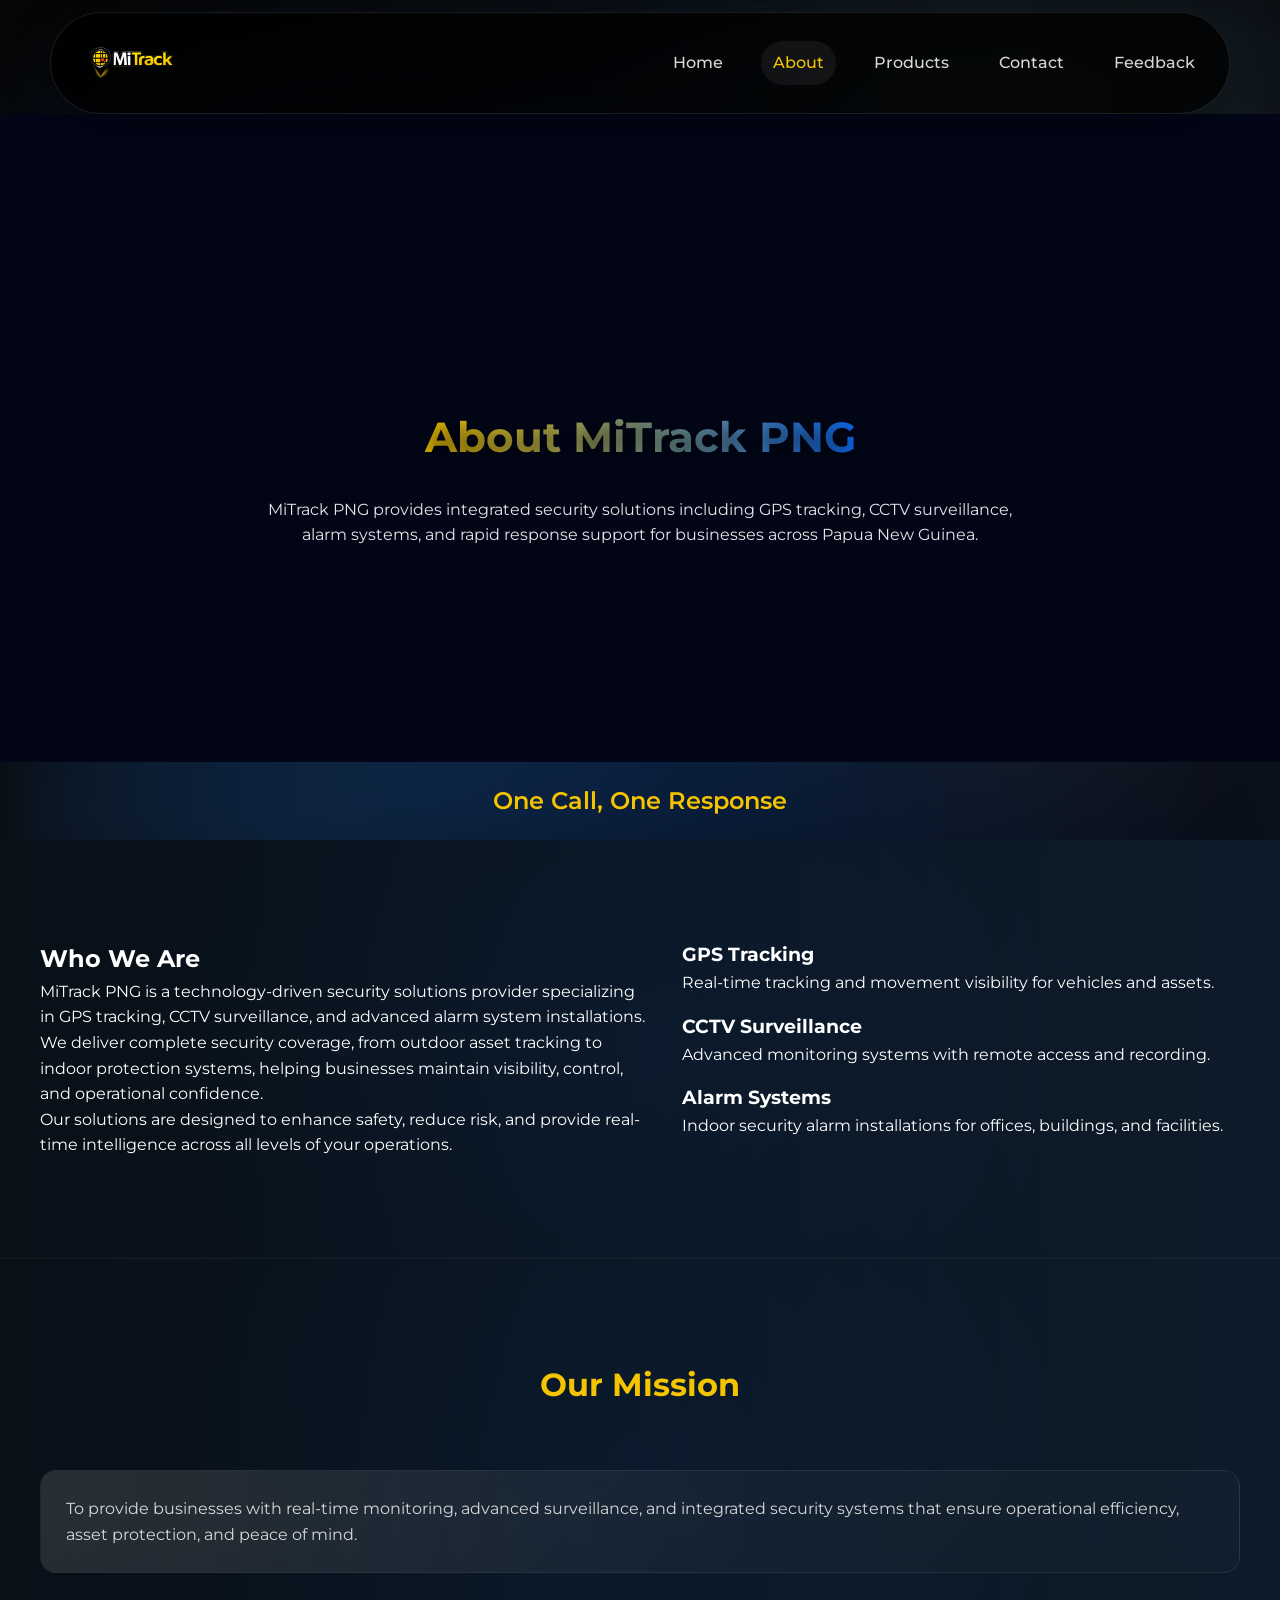
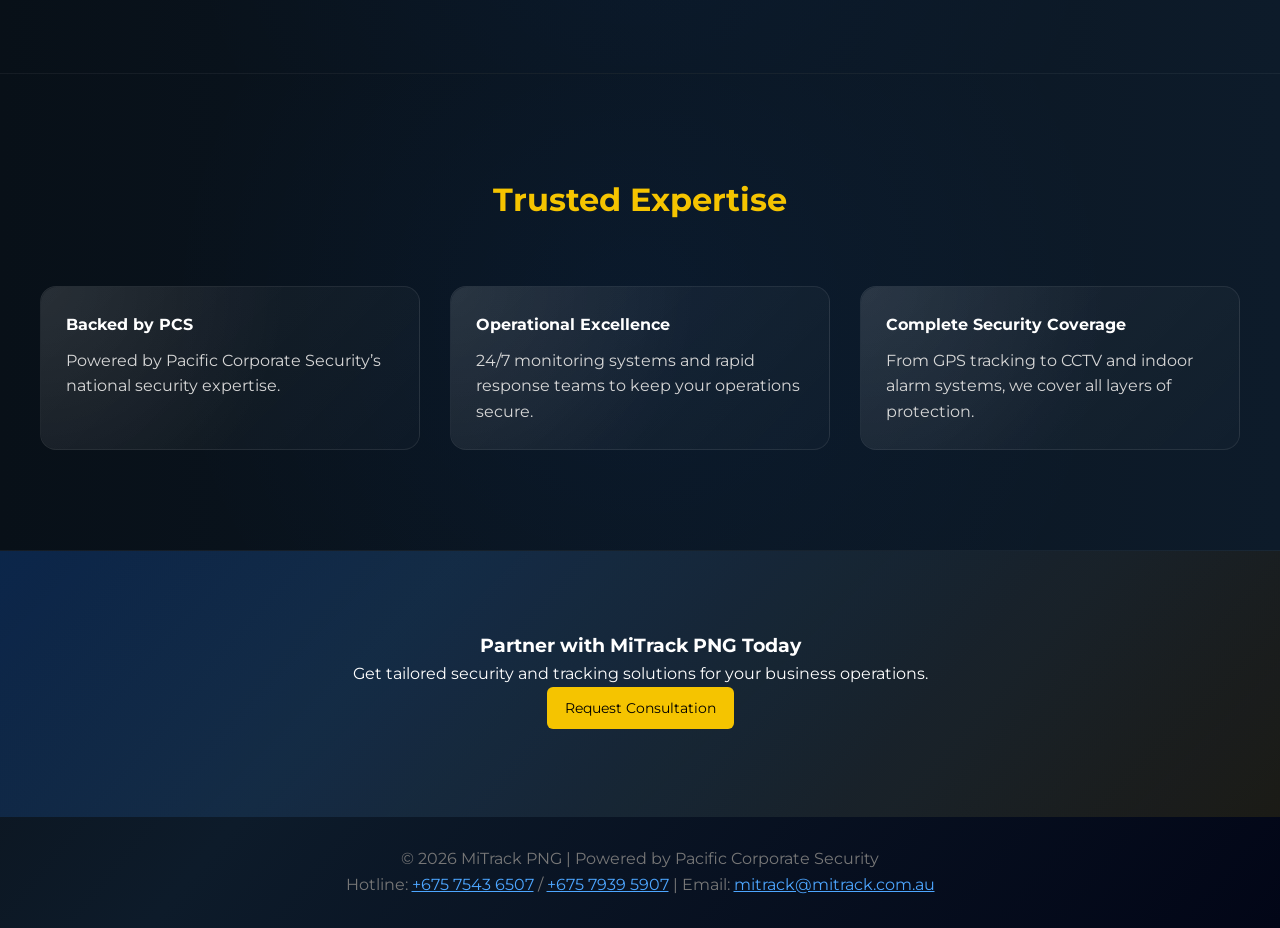
==== commit 46b329f7: "Implement website quick wins" ====
--- a/about.html
+++ b/about.html
@@ -21,7 +21,7 @@
 <nav>
   <div class="nav-left">
     <a href="index.html" class="logo-link" aria-label="MiTrack PNG home"><img src="assets/images/logo.png" alt="MiTrack Logo" class="logo"></a>
-    <button id="nav-toggle" aria-label="Toggle menu" aria-controls="primary-navigation" aria-expanded="false">☰</button>
+    <button id="nav-toggle" aria-label="Toggle menu" aria-controls="primary-navigation" aria-expanded="false"><svg class="menu-icon" aria-hidden="true" viewBox="0 0 24 24" width="24" height="24" fill="none" stroke="currentColor" stroke-width="2" stroke-linecap="round"><path d="M4 7h16"></path><path d="M4 12h16"></path><path d="M4 17h16"></path></svg></button>
   </div>
   <ul id="primary-navigation">
     <li><a href="index.html">Home</a></li>
--- a/css/style.css
+++ b/css/style.css
@@ -45,6 +45,16 @@
     z-index: -2;
     filter: blur(40px);
     pointer-events: none;
+}
+
+body.home-page::before {
+    inset: -28px;
+    width: auto;
+    height: auto;
+    background: linear-gradient(130deg, rgba(5, 5, 5, 0.9) 0%, rgba(10, 10, 10, 0.82) 36%, rgba(13, 27, 42, 0.78) 68%, rgba(2, 6, 23, 0.92) 100%), radial-gradient(ellipse 80% 60% at 20% 30%, rgba(13, 110, 253, 0.2) 0%, transparent 50%), radial-gradient(ellipse 70% 80% at 80% 20%, rgba(245, 196, 0, 0.1) 0%, transparent 45%), url("../assets/images/background_img.jpg") center / cover no-repeat;
+    opacity: 0.8;
+    filter: blur(18px) saturate(1.08);
+    transform: scale(1.03);
 }
 
 /* Additional layered depth effect */
@@ -66,6 +76,12 @@
     display: block;
 }
 
+:where(a, button, input, select, textarea, [tabindex]):focus-visible {
+    outline: 3px solid var(--primary-gold);
+    outline-offset: 3px;
+}
+
+
 /* =========================
    NAVBAR
 ========================= */
@@ -105,12 +121,16 @@
 
 nav {
     position: sticky;
-    top: 0;
+    top: 12px;
     z-index: 1000;
-    background: rgba(0, 0, 0, 0.92);
-    backdrop-filter: blur(6px);
-    border-bottom: 1px solid rgba(255, 255, 255, 0.06);
-    padding: 10px 20px;
+    width: min(calc(100% - 32px), 1180px);
+    margin: 12px auto 0;
+    background: rgba(0, 0, 0, 0.82);
+    backdrop-filter: blur(10px);
+    border: 1px solid rgba(255, 255, 255, 0.1);
+    border-radius: 999px;
+    box-shadow: 0 18px 45px rgba(0, 0, 0, 0.35);
+    padding: 10px 22px;
     display: flex;
     align-items: center;
     justify-content: space-between;
@@ -141,6 +161,13 @@
     cursor: pointer;
 }
 
+.menu-icon {
+    width: 24px;
+    height: 24px;
+    pointer-events: none;
+}
+
+
 #primary-navigation {
     display: flex;
     justify-content: flex-end;
@@ -158,12 +185,16 @@
     display: inline-flex;
     align-items: center;
     min-height: 44px;
+    border-radius: 999px;
+    padding: 0 12px;
+    transition: color 0.3s ease, background 0.3s ease;
 }
 
 #primary-navigation a:hover,
 #primary-navigation a:focus-visible,
 #primary-navigation a.active {
     color: var(--primary-gold);
+    background: rgba(255, 255, 255, 0.06);
 }
 
 /* =========================
@@ -213,27 +244,10 @@
     overflow: hidden;
 }
 
-.about-hero::before,
-.about-hero::after {
-    content: "";
+.about-slideshow {
     position: absolute;
     inset: 0;
     z-index: -1;
-    pointer-events: none;
-}
-
-.about-hero::before {
-    background: linear-gradient(180deg, rgba(0, 0, 0, 0.42), rgba(2, 6, 23, 0.78)), radial-gradient(ellipse at center, rgba(13, 110, 253, 0.1), rgba(0, 0, 0, 0.72));
-}
-
-.about-hero::after {
-    background: linear-gradient(90deg, rgba(0, 0, 0, 0.58), transparent 24%, transparent 76%, rgba(0, 0, 0, 0.58));
-}
-
-.about-slideshow {
-    position: absolute;
-    inset: 0;
-    z-index: -2;
     background: #020617;
 }
 
@@ -247,7 +261,27 @@
     animation: aboutSlideShow 55s infinite;
 }
 
+.about-slide::before,
+.about-slide::after {
+    content: "";
+    position: absolute;
+    inset: 0;
+    z-index: 1;
+    pointer-events: none;
+}
+
+.about-slide::before {
+    background: linear-gradient(180deg, rgba(0, 0, 0, 0.42), rgba(2, 6, 23, 0.78)), radial-gradient(ellipse at center, rgba(13, 110, 253, 0.1), rgba(0, 0, 0, 0.72));
+}
+
+.about-slide::after {
+    background: linear-gradient(90deg, rgba(0, 0, 0, 0.58), transparent 24%, transparent 76%, rgba(0, 0, 0, 0.58));
+}
+
 .about-slide img {
+    position: absolute;
+    inset: 0;
+    z-index: 0;
     width: 100%;
     height: 100%;
     object-fit: cover;
@@ -255,6 +289,7 @@
 
 .about-slide figcaption {
     position: absolute;
+    z-index: 2;
     left: 50%;
     bottom: clamp(34px, 7vw, 72px);
     transform: translateX(-50%);
@@ -319,14 +354,17 @@
 }
 
 .about-hero-content {
+    position: relative;
+    z-index: 2;
     width: min(100%, 900px);
     min-height: 100%;
-    padding: clamp(28px, 6vw, 58px) clamp(20px, 5vw, 52px);
+    padding: clamp(42px, 10vw, 92px) clamp(7px, 5vw, 20px) clamp(86px, 15vw, 132px);
     display: flex;
     flex-direction: column;
     align-items: center;
-    justify-content: space-between;
-    gap: clamp(24px, 5vw, 48px);
+    justify-content: center;
+    gap: clamp(10px, 2vw, 19px);
+    transform: translateY(clamp(28px, 6vh, 56px));
     text-shadow: 0 4px 22px rgba(0, 0, 0, 0.85);
 }
 
@@ -437,6 +475,24 @@
     pointer-events: none;
 }
 
+.home-page .map-section {
+    margin-top: -1px;
+    isolation: isolate;
+    overflow: visible;
+}
+
+.home-page .map-section::after {
+    content: "";
+    position: absolute;
+    left: 0;
+    right: 0;
+    top: clamp(-110px, -11vw, -70px);
+    height: clamp(110px, 13vw, 160px);
+    background: linear-gradient(to top, #081018 0%, rgba(8, 16, 24, 0.96) 24%, rgba(9, 18, 28, 0.76) 48%, rgba(10, 19, 30, 0) 100%);
+    pointer-events: none;
+    z-index: 0;
+}
+
 /* INNER CONTAINER */
 .container {
     max-width: 1200px;
@@ -747,21 +803,16 @@
     flex: 0 0 28px;
 }
 
-.product-emoji {
-    font-size: 16px;
-    line-height: 1;
-    color: #fff;
-    font-family: "Montserrat", sans-serif;
-}
-
-.feature-emoji {
+.product-title-icon svg,
+.feature-icon svg {
+    width: 100%;
+    height: 100%;
+}
+
+.feature-icon {
     width: 18px;
     height: 18px;
-    color: #fff;
-    opacity: 1;
-    font-size: 16px;
-    line-height: 1;
-    font-family: "Montserrat", sans-serif;
+    color: var(--primary-gold);
     display: inline-flex;
     align-items: center;
     justify-content: center;
@@ -906,6 +957,11 @@
     text-decoration: none;
     border: 1px solid transparent;
 }
+
+.icon-btn svg {
+    flex: 0 0 16px;
+}
+
 
 .icon-btn-whatsapp {
     background: rgba(37, 211, 102, 0.2);
@@ -1038,6 +1094,8 @@
 
     nav {
         flex-wrap: wrap;
+        width: min(calc(100% - 20px), 1180px);
+        border-radius: 28px;
         padding: 8px 14px;
     }
 
@@ -1066,7 +1124,7 @@
         width: 100%;
         justify-content: center;
         padding: 8px 12px;
-        border-radius: 8px;
+        border-radius: 999px;
     }
 
     .form-grid {
@@ -1266,3 +1324,23 @@
     70% { transform: scale(1.35); opacity: 0.3; }
     100% { transform: scale(1); opacity: 0.9; }
 }
+
+@media (prefers-reduced-motion: reduce) {
+    html {
+        scroll-behavior: auto;
+    }
+
+    *,
+    *::before,
+    *::after {
+        animation-duration: 0.001ms !important;
+        animation-iteration-count: 1 !important;
+        transition-duration: 0.001ms !important;
+        scroll-behavior: auto !important;
+    }
+
+    .fade-in {
+        opacity: 1;
+        transform: none;
+    }
+}
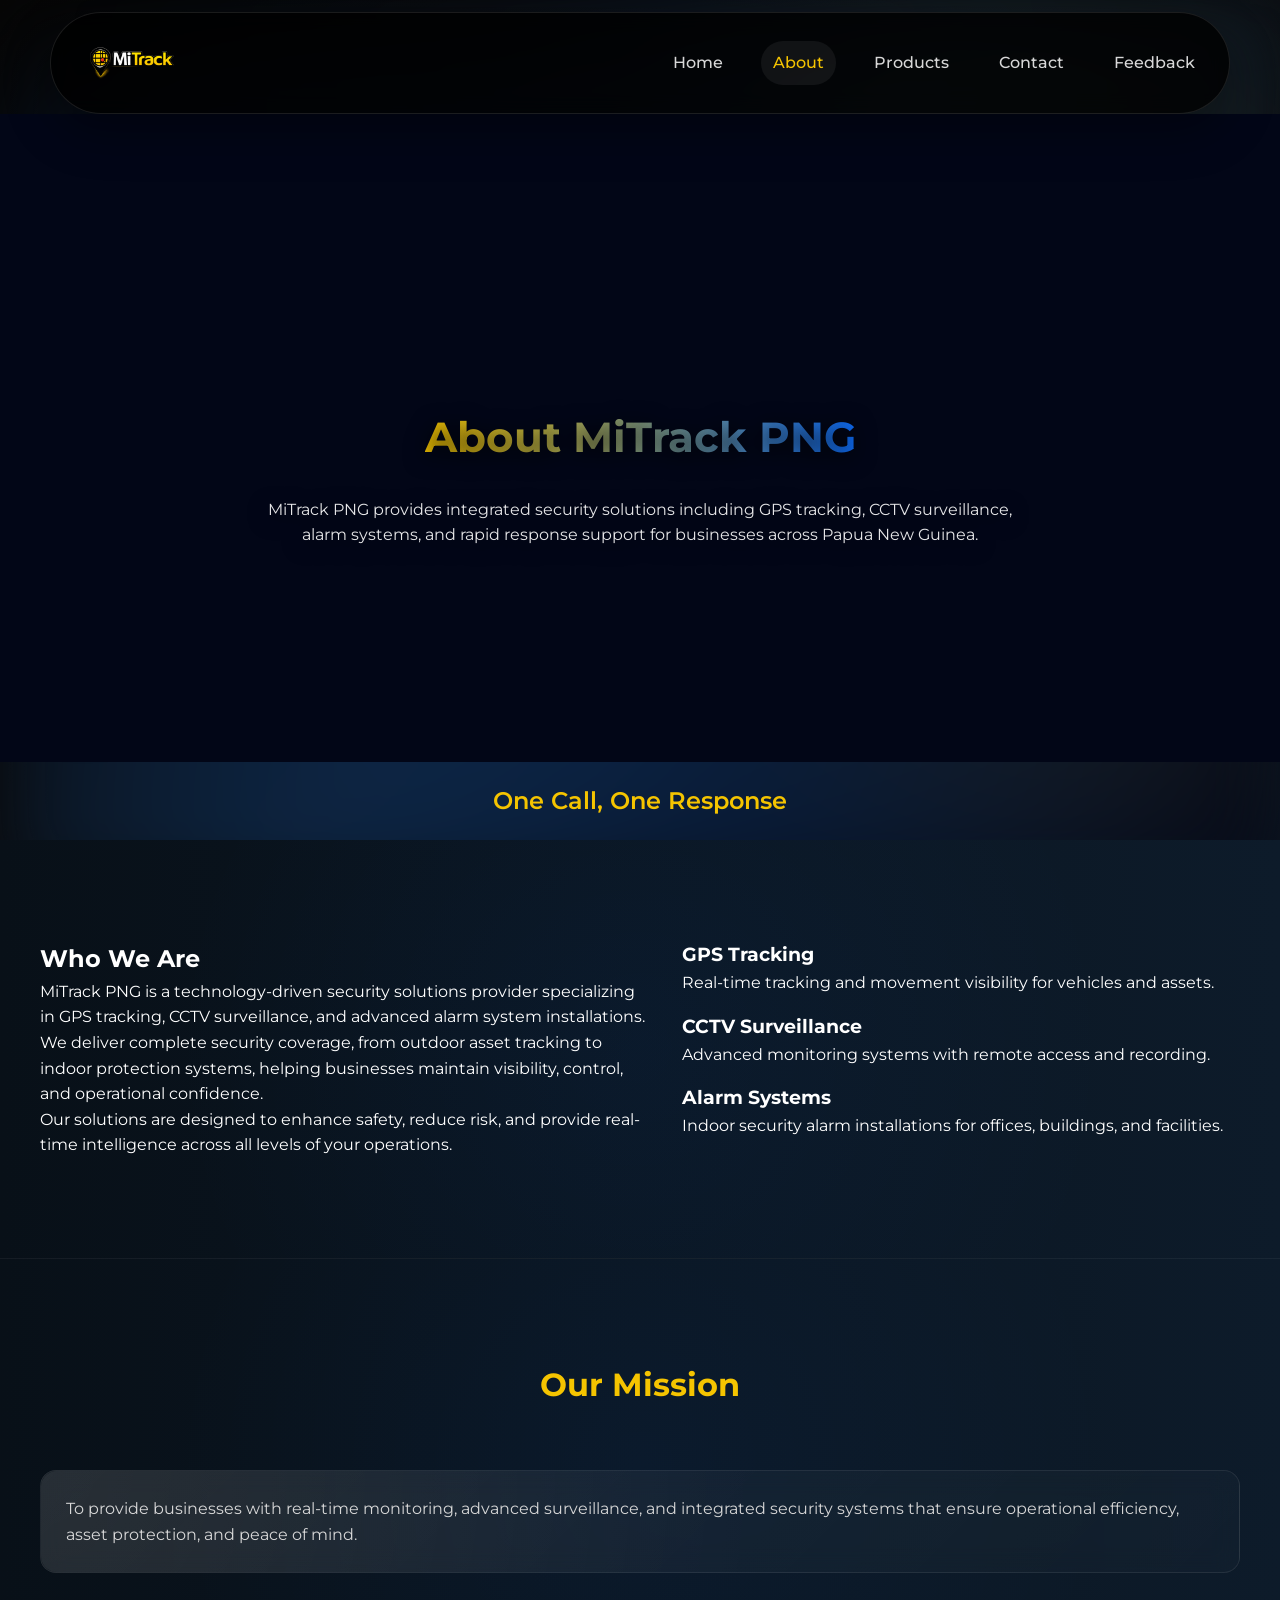
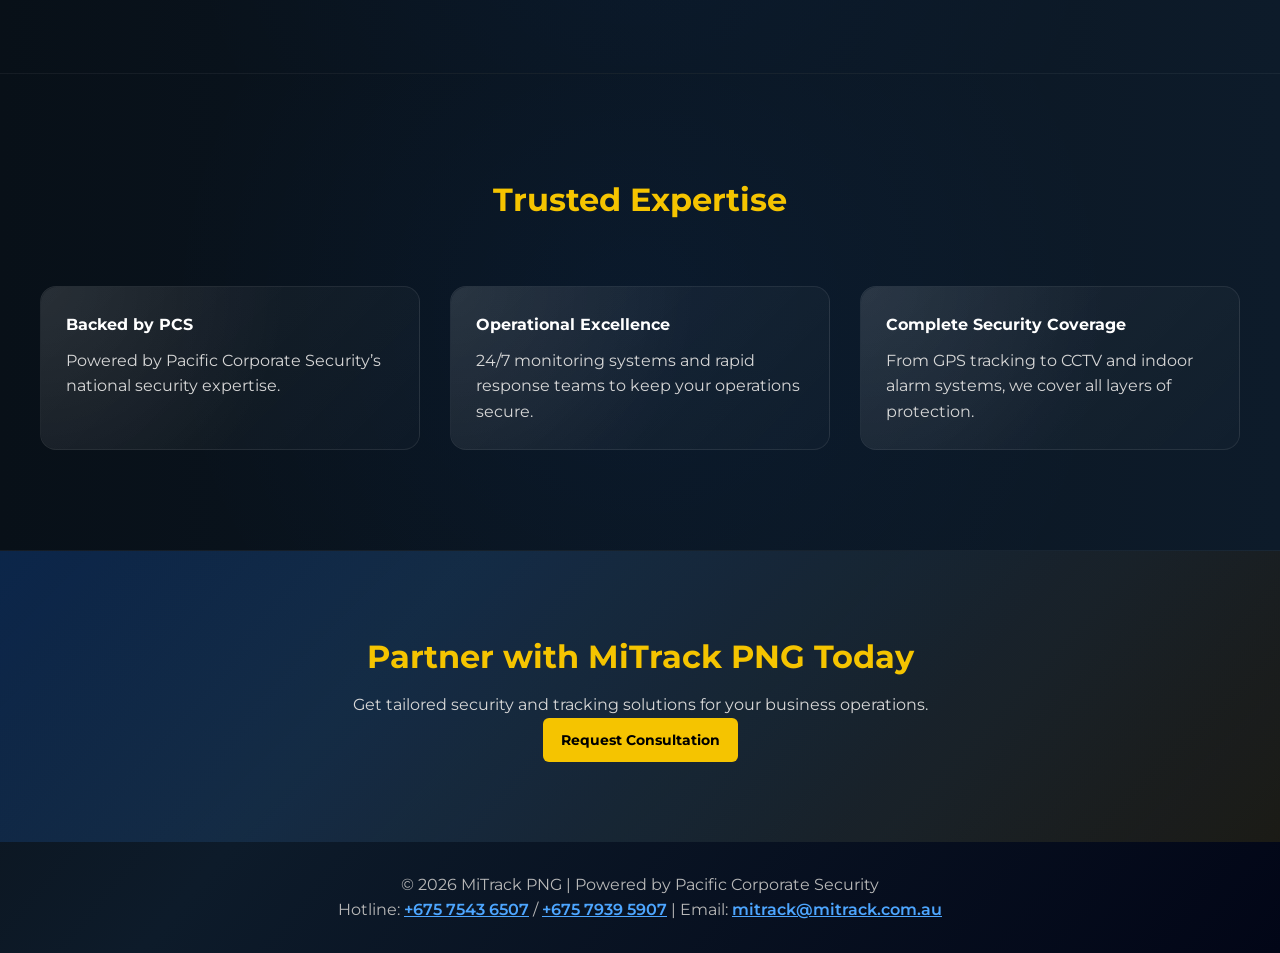
==== commit 83444fbc: "Add staff training photos to about slideshow" ====
--- a/about.html
+++ b/about.html
@@ -78,6 +78,18 @@
       <img src="assets/images/mt_11.jpg" alt="Live Tracking Management System">
       <figcaption>Live Tracking Management System</figcaption>
     </figure>
+    <figure class="about-slide about-slide-12">
+      <img src="assets/images/Training1.png" alt="Staff Training">
+      <figcaption>Staff Training</figcaption>
+    </figure>
+    <figure class="about-slide about-slide-13">
+      <img src="assets/images/Training2.png" alt="Staff Training">
+      <figcaption>Staff Training</figcaption>
+    </figure>
+    <figure class="about-slide about-slide-14">
+      <img src="assets/images/Training3.png" alt="Staff Training">
+      <figcaption>Staff Training</figcaption>
+    </figure>
   </div>
   <div class="about-hero-content">
     <h1>About MiTrack PNG</h1>
--- a/css/style.css
+++ b/css/style.css
@@ -24,9 +24,10 @@
 }
 
 body {
-    font-family: 'Montserrat', sans-serif;
+    font-family: 'Montserrat', system-ui, -apple-system, BlinkMacSystemFont, 'Segoe UI', sans-serif;
     background: linear-gradient(130deg, #050505, #0a0a0a, #0d1b2a, #020617);
     color: #fff;
+    font-size: 16px;
     line-height: 1.6;
     position: relative;
     overflow-x: hidden;
@@ -79,6 +80,26 @@
 :where(a, button, input, select, textarea, [tabindex]):focus-visible {
     outline: 3px solid var(--primary-gold);
     outline-offset: 3px;
+}
+
+.skip-link {
+    position: absolute;
+    top: 16px;
+    left: 16px;
+    z-index: 2000;
+    transform: translateY(-160%);
+    background: var(--primary-gold);
+    color: #000;
+    padding: 10px 16px;
+    border-radius: 999px;
+    font-weight: 700;
+    text-decoration: none;
+    box-shadow: 0 10px 24px rgba(0, 0, 0, 0.35);
+    transition: transform 0.2s ease;
+}
+
+.skip-link:focus-visible {
+    transform: translateY(0);
 }
 
 
@@ -215,7 +236,7 @@
 }
 
 .hero p {
-    color: #aaa;
+    color: #d8d8d8;
     margin-top: 15px;
 }
 
@@ -228,6 +249,37 @@
     gap: 14px;
     justify-content: center;
     flex-wrap: wrap;
+}
+
+.hero-contact {
+    color: #d8d8d8;
+    font-size: 15px;
+}
+
+.hero-contact a {
+    color: var(--primary-gold);
+    font-weight: 700;
+    text-underline-offset: 4px;
+}
+
+.hero-proof {
+    display: flex;
+    justify-content: center;
+    gap: 12px;
+    flex-wrap: wrap;
+    list-style: none;
+    padding: 0;
+}
+
+.hero-proof li {
+    border: 1px solid rgba(245, 196, 0, 0.24);
+    background: rgba(0, 0, 0, 0.32);
+    border-radius: 999px;
+    color: #f2f2f2;
+    font-size: 13px;
+    font-weight: 600;
+    padding: 8px 13px;
+    backdrop-filter: blur(8px);
 }
 
 .hero.about-hero {
@@ -258,7 +310,7 @@
     height: 100%;
     opacity: 0;
     transform: scale(1.06);
-    animation: aboutSlideShow 55s infinite;
+    animation: aboutSlideShow 70s infinite;
 }
 
 .about-slide::before,
@@ -353,6 +405,18 @@
     animation-delay: 50s;
 }
 
+.about-slide-12 {
+    animation-delay: 55s;
+}
+
+.about-slide-13 {
+    animation-delay: 60s;
+}
+
+.about-slide-14 {
+    animation-delay: 65s;
+}
+
 .about-hero-content {
     position: relative;
     z-index: 2;
@@ -379,16 +443,16 @@
         transform: scale(1.06);
     }
 
-    2.25% {
+    1.8% {
         opacity: 1;
     }
 
-    7.4% {
+    5.75% {
         opacity: 1;
         transform: scale(1);
     }
 
-    9.09% {
+    7.14% {
         opacity: 0;
         transform: scale(1);
     }
@@ -414,14 +478,19 @@
    BUTTONS (UPGRADED)
 ========================= */
 .btn {
+    min-height: 44px;
     padding: 10px 18px;
     border-radius: 6px;
     font-size: 14px;
+    font-weight: 700;
     text-decoration: none;
     transition: 0.3s;
     position: relative;
     overflow: hidden;
-    display: inline-block;
+    display: inline-flex;
+    align-items: center;
+    justify-content: center;
+    gap: 8px;
     border: none;
     cursor: pointer;
     font-family: inherit;
@@ -454,6 +523,14 @@
     border: 1px solid var(--primary-gold);
     color: var(--primary-gold);
     background: transparent;
+}
+
+.btn-small {
+    margin-top: 18px;
+    min-height: 42px;
+    color: #000;
+    background: var(--primary-gold);
+    font-size: 13px;
 }
 
 /* =========================
@@ -600,7 +677,7 @@
     margin-bottom: 10px;
 }
 
-.card a {
+.card a:not(.btn) {
     color: var(--light-blue);
     font-size: 13px;
 }
@@ -926,17 +1003,38 @@
     background: linear-gradient(135deg, rgba(13,110,253,0.2), rgba(245,196,0,0.1));
 }
 
+.cta h3 {
+    color: var(--primary-gold);
+    font-size: clamp(1.6rem, 3vw, 2rem);
+    margin-bottom: 10px;
+}
+
+.cta p {
+    max-width: 58ch;
+    margin: 0 auto;
+    color: #d8d8d8;
+}
+
+.cta-actions {
+    display: flex;
+    justify-content: center;
+    gap: 14px;
+    flex-wrap: wrap;
+    margin-top: 24px;
+}
+
 /* =========================
    FOOTER
 ========================= */
 footer {
     text-align: center;
     padding: 30px;
-    color: #777;
+    color: #b8b8b8;
 }
 
 footer a {
     color: var(--light-blue);
+    font-weight: 600;
 }
 
 .contact-actions {
@@ -1250,14 +1348,21 @@
 }
 
 @media (max-width: 720px) {
-    .hero-buttons {
+    .hero-buttons,
+    .cta-actions {
         flex-direction: column;
         align-items: stretch;
     }
 
-    .hero-buttons .btn {
+    .hero-buttons .btn,
+    .cta-actions .btn {
         width: 100%;
         text-align: center;
+    }
+
+    .hero-proof {
+        align-items: stretch;
+        flex-direction: column;
     }
 
     .card,
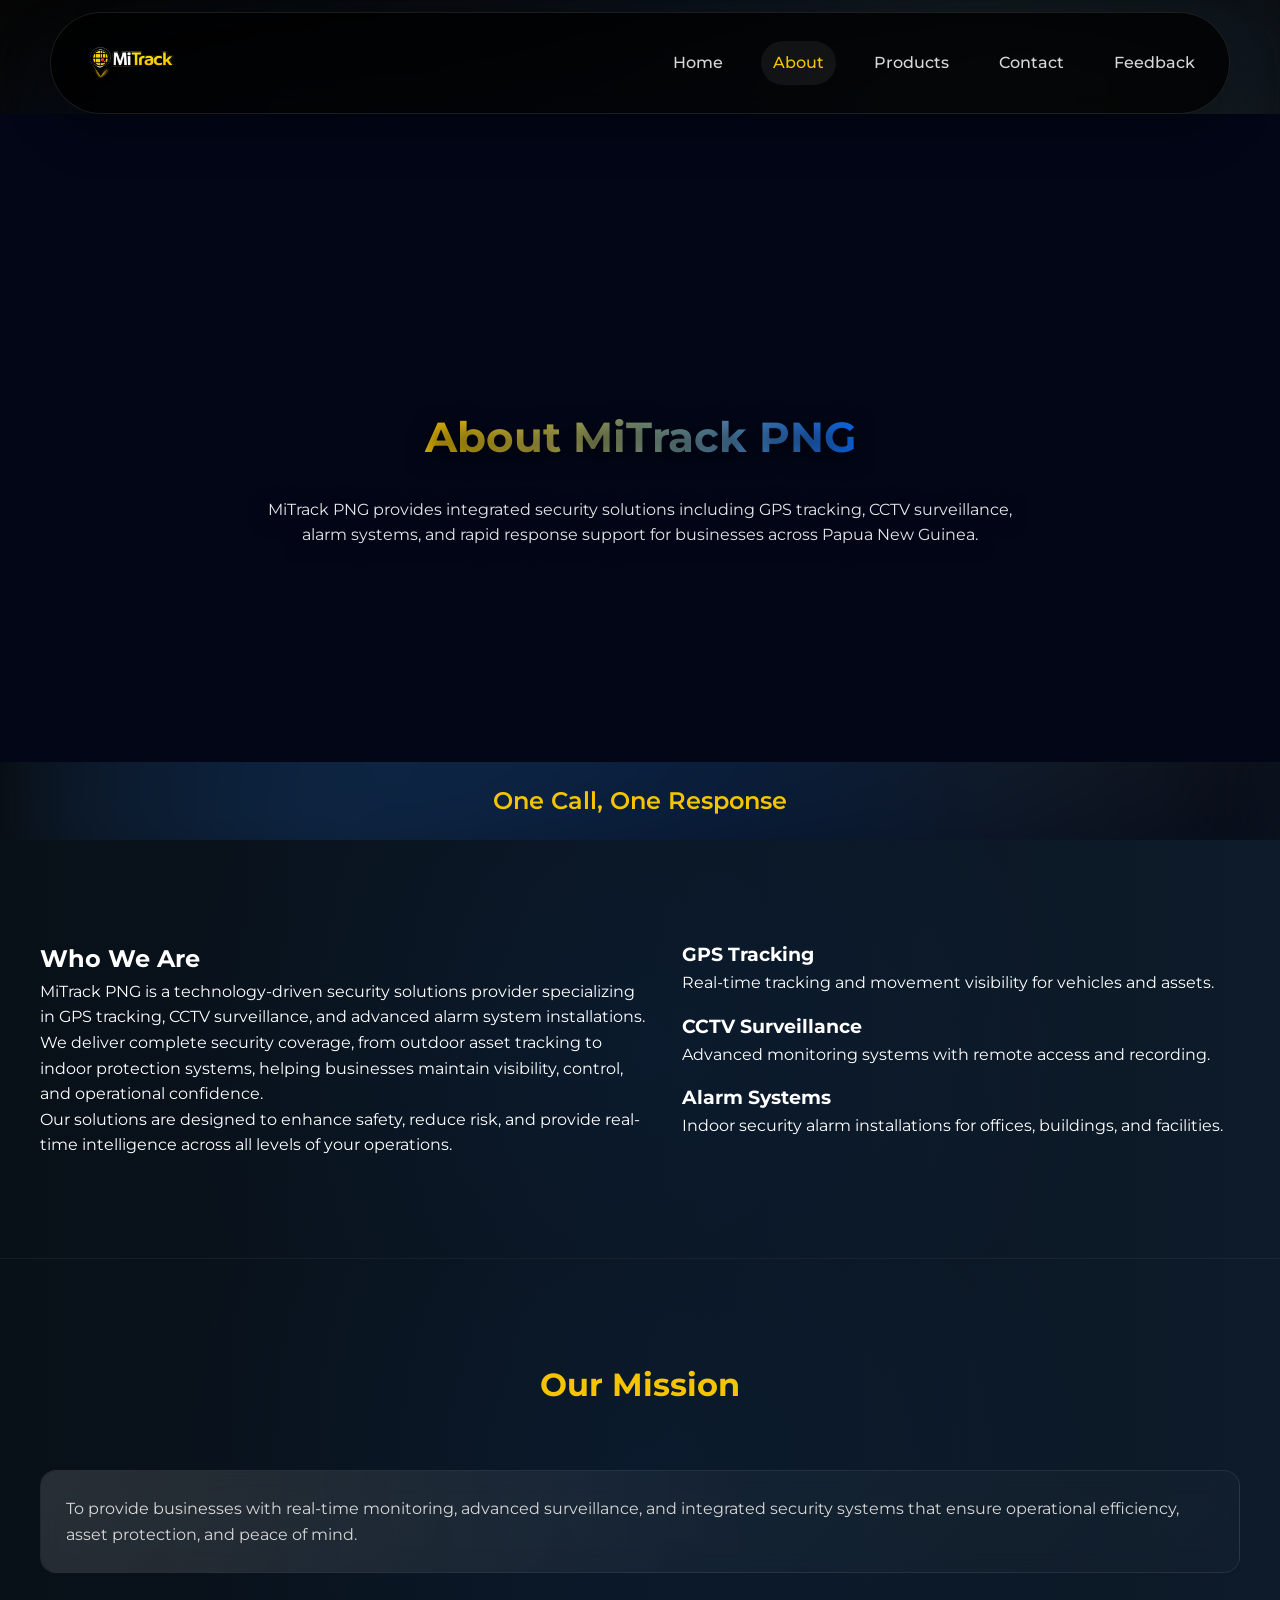
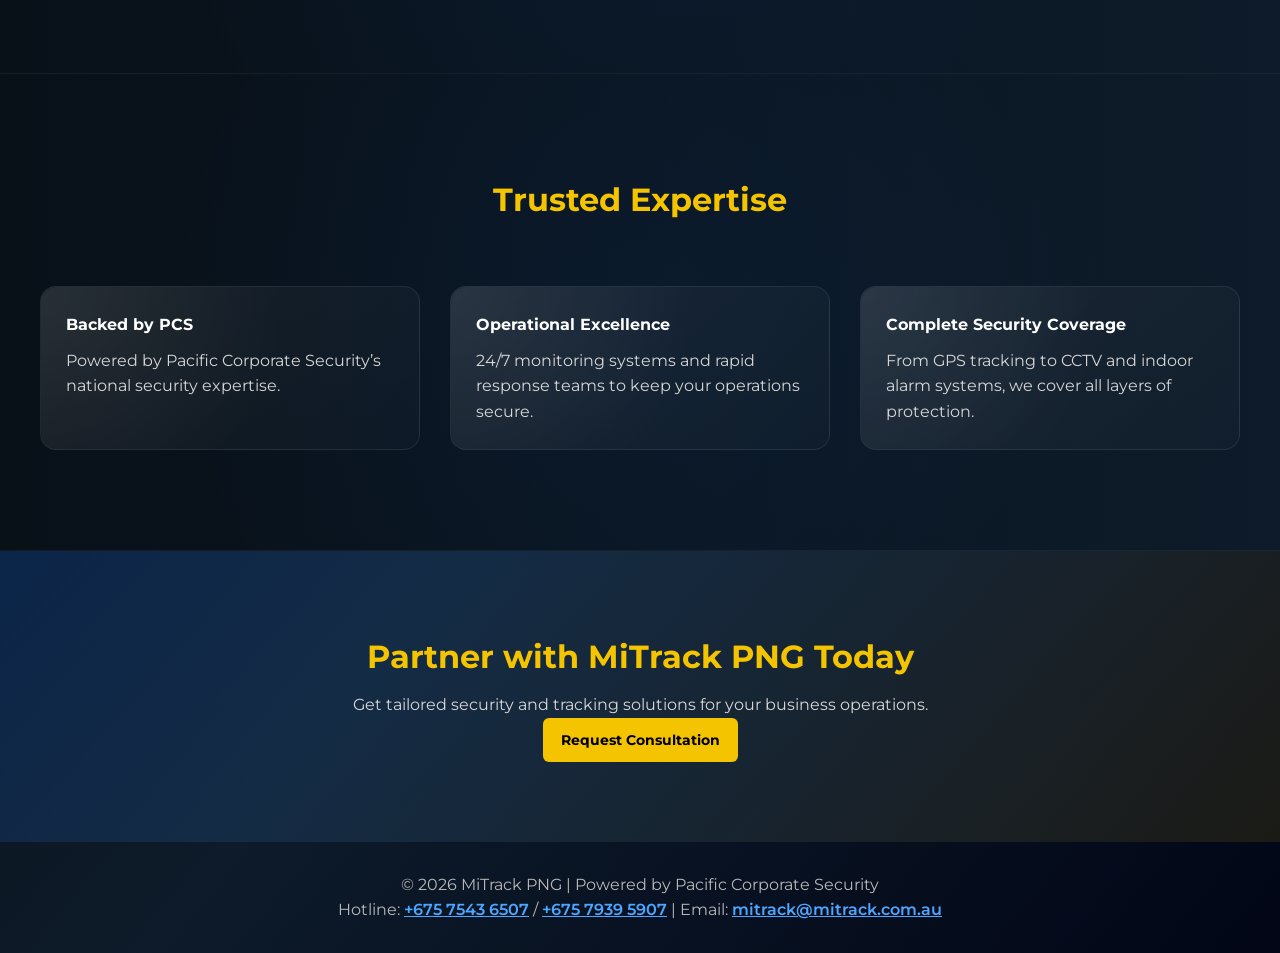
==== commit 8aef0159: "Add training slides to about page" ====
--- a/about.html
+++ b/about.html
@@ -51,44 +51,36 @@
       <figcaption>Technical Response Unit Team</figcaption>
     </figure>
     <figure class="about-slide about-slide-5">
-      <img src="assets/images/mt_13.png" alt="Technical Response Unit Team">
-      <figcaption>Technical Response Unit Team</figcaption>
-    </figure>
-    <figure class="about-slide about-slide-6">
       <img src="assets/images/mt_04.png" alt="Tracking Device Installation">
       <figcaption>Tracking Device Installation</figcaption>
     </figure>
-    <figure class="about-slide about-slide-7">
+    <figure class="about-slide about-slide-6">
       <img src="assets/images/mt_05.png" alt="Tracking Device Installation">
       <figcaption>Tracking Device Installation</figcaption>
     </figure>
-    <figure class="about-slide about-slide-8">
+    <figure class="about-slide about-slide-7">
       <img src="assets/images/mt_06.png" alt="Personal Tracking">
       <figcaption>Personal Tracking</figcaption>
     </figure>
-    <figure class="about-slide about-slide-9">
+    <figure class="about-slide about-slide-8">
       <img src="assets/images/mt_08.png" alt="CCTV Installation">
       <figcaption>CCTV INSTALLATION</figcaption>
     </figure>
-    <figure class="about-slide about-slide-10">
+    <figure class="about-slide about-slide-9">
       <img src="assets/images/mt_10.png" alt="Live Tracking Management System">
       <figcaption>Live Tracking Management System</figcaption>
     </figure>
-    <figure class="about-slide about-slide-11">
+    <figure class="about-slide about-slide-10">
       <img src="assets/images/mt_11.jpg" alt="Live Tracking Management System">
       <figcaption>Live Tracking Management System</figcaption>
     </figure>
+    <figure class="about-slide about-slide-11">
+      <img src="assets/images/Training1.png" alt="Staff Training Session">
+      <figcaption>Staff Training Session</figcaption>
+    </figure>
     <figure class="about-slide about-slide-12">
-      <img src="assets/images/Training1.png" alt="Staff Training">
-      <figcaption>Staff Training</figcaption>
-    </figure>
-    <figure class="about-slide about-slide-13">
-      <img src="assets/images/Training2.png" alt="Staff Training">
-      <figcaption>Staff Training</figcaption>
-    </figure>
-    <figure class="about-slide about-slide-14">
-      <img src="assets/images/Training3.png" alt="Staff Training">
-      <figcaption>Staff Training</figcaption>
+      <img src="assets/images/training2.png" alt="Staff Training Session">
+      <figcaption>Staff Training Session</figcaption>
     </figure>
   </div>
   <div class="about-hero-content">
--- a/css/style.css
+++ b/css/style.css
@@ -21,6 +21,7 @@
 ========================= */
 html {
     scroll-behavior: smooth;
+    overflow-x: clip;
 }
 
 body {
@@ -310,7 +311,7 @@
     height: 100%;
     opacity: 0;
     transform: scale(1.06);
-    animation: aboutSlideShow 70s infinite;
+    animation: aboutSlideShow 60s infinite;
 }
 
 .about-slide::before,
@@ -409,14 +410,6 @@
     animation-delay: 55s;
 }
 
-.about-slide-13 {
-    animation-delay: 60s;
-}
-
-.about-slide-14 {
-    animation-delay: 65s;
-}
-
 .about-hero-content {
     position: relative;
     z-index: 2;
@@ -443,16 +436,16 @@
         transform: scale(1.06);
     }
 
-    1.8% {
+    2.1% {
         opacity: 1;
     }
 
-    5.75% {
+    6.7% {
         opacity: 1;
         transform: scale(1);
     }
 
-    7.14% {
+    8.33% {
         opacity: 0;
         transform: scale(1);
     }
@@ -622,6 +615,222 @@
     gap: 30px;
 }
 
+.product-slider-hint {
+    max-width: 980px;
+    margin: -30px auto 24px;
+    color: rgba(255, 255, 255, 0.84);
+    font-size: 14px;
+    line-height: 1.65;
+    text-align: center;
+}
+
+.product-carousel {
+    position: relative;
+    max-width: none;
+    margin-left: -20px;
+    margin-right: -20px;
+    overflow-x: auto;
+    overflow-y: hidden;
+    overscroll-behavior-inline: contain;
+    scrollbar-width: thin;
+}
+
+.product-carousel.has-infinite {
+    overflow: hidden;
+    cursor: ew-resize;
+}
+
+.product-carousel.is-touch-scroll {
+    scroll-snap-type: x mandatory;
+    cursor: grab;
+}
+
+.product-carousel.is-touch-scroll:active {
+    cursor: grabbing;
+}
+
+.product-carousel.has-infinite::before,
+.product-carousel.has-infinite::after {
+    content: "";
+    position: absolute;
+    top: 0;
+    bottom: 0;
+    z-index: 2;
+    width: min(120px, 16vw);
+    pointer-events: none;
+    transition: opacity 0.25s ease, width 0.25s ease;
+}
+
+.product-carousel.has-infinite[data-carousel-intent="backward"]::before,
+.product-carousel.has-infinite[data-carousel-intent="forward"]::after {
+    width: min(170px, 22vw);
+}
+
+.product-carousel.has-infinite::before {
+    left: 0;
+    background: linear-gradient(90deg, var(--deep-black), rgba(8, 8, 8, 0));
+}
+
+.product-carousel.has-infinite::after {
+    right: 0;
+    background: linear-gradient(270deg, var(--deep-black), rgba(8, 8, 8, 0));
+}
+
+.carousel-edge-indicator {
+    position: absolute;
+    top: 50%;
+    z-index: 3;
+    display: none;
+    width: 42px;
+    height: 64px;
+    place-items: center;
+    border: 1px solid rgba(245, 196, 0, 0.24);
+    border-radius: 999px;
+    color: rgba(245, 196, 0, 0.72);
+    background: linear-gradient(135deg, rgba(8, 8, 8, 0.62), rgba(255, 255, 255, 0.06));
+    box-shadow: 0 14px 40px rgba(0, 0, 0, 0.28), inset 0 1px 0 rgba(255, 255, 255, 0.1);
+    backdrop-filter: blur(14px);
+    opacity: 0.5;
+    pointer-events: none;
+    transform: translateY(-50%) scale(0.96);
+    transition: opacity 0.25s ease, border-color 0.25s ease, box-shadow 0.25s ease, color 0.25s ease, transform 0.25s ease;
+}
+
+.carousel-edge-indicator svg {
+    width: 26px;
+    height: 26px;
+}
+
+.carousel-edge-indicator-left {
+    left: clamp(16px, 3vw, 42px);
+}
+
+.carousel-edge-indicator-right {
+    right: clamp(16px, 3vw, 42px);
+}
+
+.product-carousel.has-infinite .carousel-edge-indicator {
+    display: grid;
+}
+
+.product-carousel.has-infinite[data-carousel-edge="left"] .carousel-edge-indicator-left,
+.product-carousel.has-infinite[data-carousel-edge="right"] .carousel-edge-indicator-right {
+    border-color: rgba(245, 196, 0, 0.72);
+    color: var(--primary-gold);
+    box-shadow: 0 16px 46px rgba(0, 0, 0, 0.42), 0 0 24px rgba(245, 196, 0, 0.18);
+    opacity: 0.96;
+    transform: translateY(-50%) scale(1);
+}
+
+.product-carousel.has-infinite[data-carousel-intent="paused"] .carousel-edge-indicator {
+    opacity: 0.44;
+}
+
+.product-grid {
+    --product-carousel-distance: 0px;
+    --product-carousel-duration: 30s;
+    --product-carousel-direction: normal;
+    display: flex;
+    gap: clamp(16px, 2.4vw, 30px);
+    align-items: stretch;
+    width: max-content;
+    min-width: 100%;
+    overflow-x: auto;
+    overflow-y: hidden;
+    padding: 6px max(20px, calc((100vw - 1200px) / 2)) 22px;
+    max-width: none;
+    scroll-snap-type: x mandatory;
+    scroll-padding-inline: max(20px, calc((100vw - 1200px) / 2));
+    -webkit-overflow-scrolling: touch;
+    scrollbar-color: var(--primary-gold) rgba(255, 255, 255, 0.12);
+    scrollbar-width: thin;
+    will-change: transform;
+}
+
+.product-grid.is-infinite {
+    overflow: visible;
+    animation: product-carousel-scroll var(--product-carousel-duration) linear infinite;
+    animation-direction: var(--product-carousel-direction);
+}
+
+.product-grid.is-infinite.is-cursor-driven {
+    animation: none;
+}
+
+.product-carousel:focus-within .product-grid.is-infinite,
+.product-grid.is-infinite.is-paused {
+    animation-play-state: paused;
+}
+
+.product-grid::-webkit-scrollbar {
+    height: 10px;
+}
+
+.product-grid::-webkit-scrollbar-track {
+    background: rgba(255, 255, 255, 0.08);
+    border-radius: 999px;
+}
+
+.product-grid::-webkit-scrollbar-thumb {
+    background: var(--primary-gold);
+    border-radius: 999px;
+}
+
+.product-card {
+    --product-card-width: clamp(300px, 27vw, 340px);
+    flex: 0 0 var(--product-card-width);
+    width: var(--product-card-width);
+    min-width: 0;
+    min-height: clamp(520px, 42vw, 560px);
+    height: auto;
+    box-sizing: border-box;
+    scroll-snap-align: start;
+}
+
+.product-card.card {
+    display: flex;
+    flex-direction: column;
+    justify-content: flex-start;
+    gap: 0;
+}
+
+.product-card p {
+    min-height: 3.2em;
+    margin-bottom: 12px;
+    color: rgba(255, 255, 255, 0.86);
+}
+
+.product-card .product-functions {
+    margin-top: 2px;
+}
+
+.product-card .features {
+    flex: 1 1 auto;
+    align-content: start;
+    gap: 10px;
+    margin: 14px 0 20px;
+}
+
+.product-card .features li {
+    align-items: flex-start;
+    min-height: 2.5em;
+}
+
+.product-card .btn {
+    align-self: flex-start;
+    flex: 0 0 auto;
+    width: 100%;
+    margin-top: auto;
+    text-align: center;
+}
+
+.product-card.card:hover,
+.product-card.card:focus-within {
+    border-color: rgba(245, 196, 0, 0.42);
+    box-shadow: 0 18px 48px rgba(0, 0, 0, 0.34), 0 0 0 1px rgba(245, 196, 0, 0.08);
+    transform: translate3d(0, -6px, 0);
+}
+
 /* =========================
    GLASS CARDS (FINAL)
 ========================= */
@@ -858,13 +1067,16 @@
     display: flex;
     align-items: center;
     gap: 10px;
-    color: #d6d6d6;
+    color: rgba(255, 255, 255, 0.84);
+    line-height: 1.55;
 }
 
 .product-card h4 {
     display: flex;
     align-items: center;
     gap: 12px;
+    min-height: 3.15em;
+    line-height: 1.25;
 }
 
 .product-title-icon {
@@ -1044,6 +1256,24 @@
     flex-wrap: wrap;
 }
 
+.contact-person-card {
+    display: flex;
+    flex-direction: column;
+    align-items: flex-start;
+}
+
+.contact-profile-photo {
+    width: clamp(86px, 18vw, 112px);
+    height: clamp(86px, 18vw, 112px);
+    margin-bottom: 18px;
+    border-radius: 50%;
+    object-fit: cover;
+    object-position: center;
+    border: 3px solid rgba(245, 196, 0, 0.78);
+    box-shadow: 0 12px 28px rgba(0, 0, 0, 0.35), 0 0 0 7px rgba(77, 166, 255, 0.08);
+    background: linear-gradient(135deg, rgba(245, 196, 0, 0.18), rgba(77, 166, 255, 0.12));
+}
+
 .icon-btn {
     display: inline-flex;
     align-items: center;
@@ -1333,6 +1563,23 @@
 }
 
 @media (max-width: 1024px) {
+    .product-carousel {
+        max-width: calc(100vw - 40px);
+        margin-left: auto;
+        margin-right: auto;
+    }
+
+    .product-grid {
+        width: 100%;
+        padding-inline: 0;
+        scroll-padding-inline: 0;
+    }
+
+    .product-card {
+        --product-card-width: min(44vw, 340px);
+        min-height: 540px;
+    }
+
     .section {
         padding: 82px 20px;
     }
@@ -1344,6 +1591,18 @@
     .grid,
     .feedback-display-grid {
         gap: 20px;
+    }
+}
+
+
+@media (max-width: 720px) {
+    .product-slider-hint {
+        margin-top: -22px;
+    }
+
+    .product-card {
+        --product-card-width: min(82vw, 330px);
+        min-height: 520px;
     }
 }
 
@@ -1392,6 +1651,30 @@
 
     .section {
         padding: 58px 14px;
+    }
+
+    .product-carousel {
+        max-width: calc(100vw - 28px);
+        margin-left: auto;
+        margin-right: auto;
+    }
+
+    .product-grid {
+        padding-inline: 14px;
+        scroll-padding-inline: 14px;
+    }
+
+    .product-card {
+        --product-card-width: min(86vw, 300px);
+        min-height: 520px;
+    }
+
+    .product-card p {
+        min-height: 0;
+    }
+
+    .product-card .features li {
+        min-height: 0;
     }
 
     .star-rating {
@@ -1419,6 +1702,16 @@
     transform: translateY(0);
 }
 
+@keyframes product-carousel-scroll {
+    from {
+        transform: translate3d(0, 0, 0);
+    }
+
+    to {
+        transform: translate3d(calc(-1 * var(--product-carousel-distance)), 0, 0);
+    }
+}
+
 @keyframes blink {
     0%, 49% { opacity: 1; }
     50%, 100% { opacity: 0.15; }
@@ -1448,4 +1741,19 @@
         opacity: 1;
         transform: none;
     }
-}
+
+    .product-carousel.has-infinite .carousel-edge-indicator {
+        display: none;
+    }
+
+    .product-grid.is-infinite {
+        animation: none;
+        overflow-x: auto;
+        transform: none !important;
+    }
+
+    .product-card.card:hover,
+    .product-card.card:focus-within {
+        transform: none;
+    }
+}
